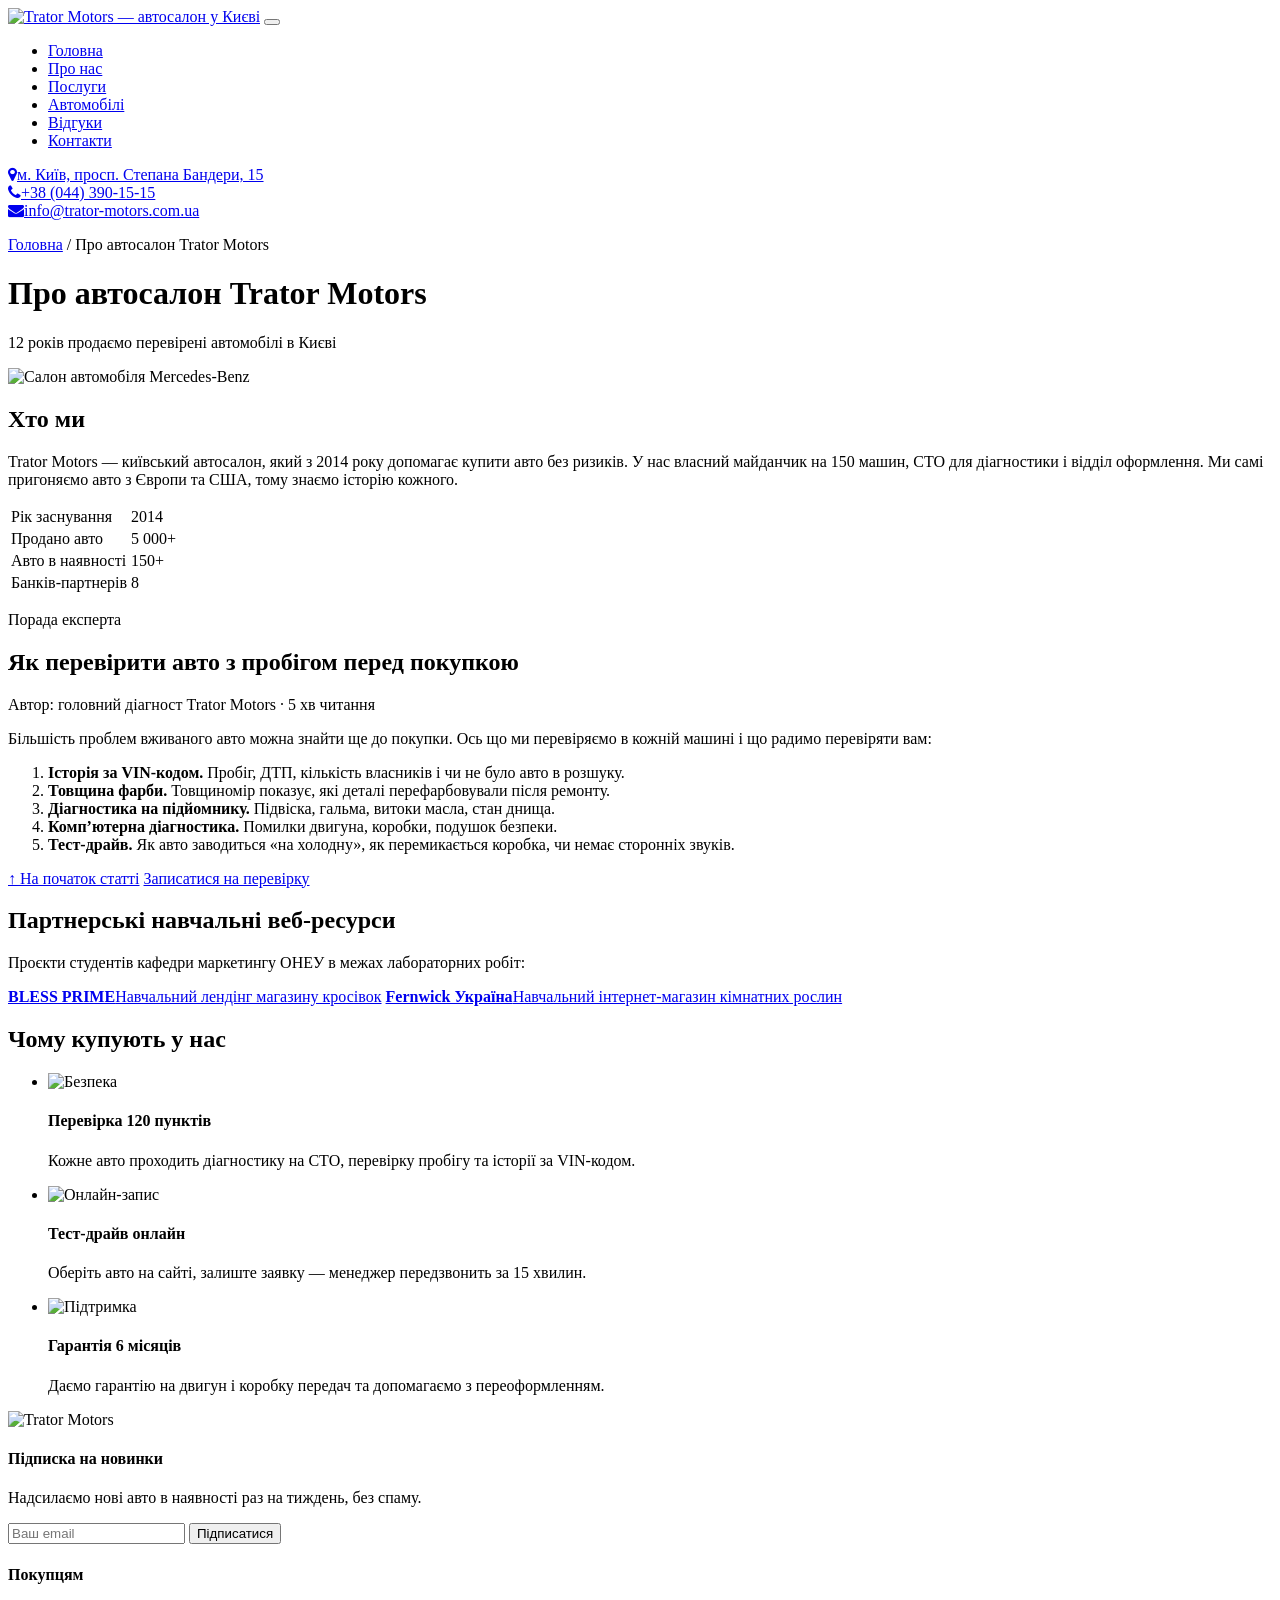
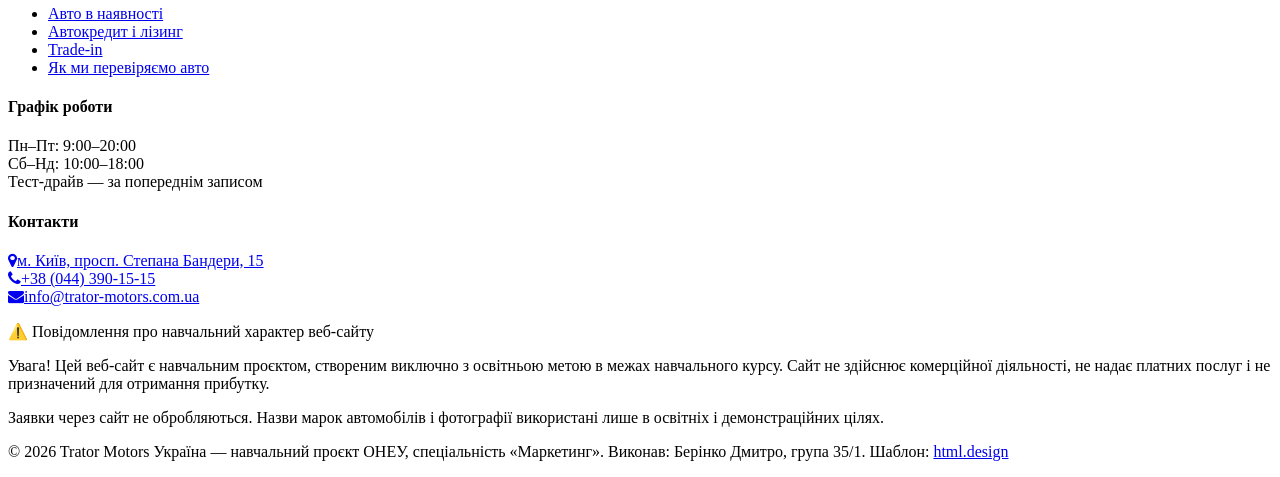
==== about.html @ 06678c45 "Лендінг Trator Motors: HTML-сторінки та README" ====
<!DOCTYPE html>
<html lang="uk">
   <head>
      <meta charset="utf-8">
      <meta http-equiv="X-UA-Compatible" content="IE=edge">
      <meta name="viewport" content="width=device-width, initial-scale=1">
      <!-- Google tag (gtag.js) -->
      <script async src="https://www.googletagmanager.com/gtag/js?id=G-MRBTRCDM2M"></script>
      <script>
        window.dataLayer = window.dataLayer || [];
        function gtag(){dataLayer.push(arguments);}
        gtag('js', new Date());
        gtag('config', 'G-MRBTRCDM2M');
      </script>
      <!-- Microsoft Clarity -->
      <script type="text/javascript">
          (function(c,l,a,r,i,t,y){
              c[a]=c[a]||function(){(c[a].q=c[a].q||[]).push(arguments)};
              t=l.createElement(r);t.async=1;t.src="https://www.clarity.ms/tag/"+i;
              y=l.getElementsByTagName(r)[0];y.parentNode.insertBefore(t,y);
          })(window, document, "clarity", "script", "z80mg375rn");
      </script>
      <title>Про автосалон Trator Motors — перевірені авто в Києві</title>
      <meta name="description" content="Trator Motors — автосалон у Києві з 2014 року: 150+ авто в наявності, перевірка 120 пунктів, гарантія 6 місяців, автокредит і trade-in.">
      <meta name="keywords" content="купити авто Київ, автосалон, вживані авто, авто з пробігом, trade-in, автокредит">
      <meta name="author" content="Берінко Дмитро">
      <link rel="stylesheet" type="text/css" href="css/bootstrap.min.css">
      <link rel="stylesheet" type="text/css" href="css/style.css">
      <link rel="stylesheet" href="css/responsive.css">
      <link rel="stylesheet" href="css/motors.css">
      <link rel="icon" href="images/favicon.png" type="image/png" />
      <link href="https://fonts.googleapis.com/css2?family=Montserrat:wght@400;600;700;800&family=Raleway:wght@400;500;600;700;800&display=swap" rel="stylesheet">
      <link rel="stylesheet" href="https://cdnjs.cloudflare.com/ajax/libs/font-awesome/4.7.0/css/font-awesome.min.css">
   </head>
   <body>
      <!-- header section start -->
      <div class="header_section">
         <div class="container">
            <nav class="navbar navbar-expand-lg navbar-light bg-light">
               <a class="navbar-brand" href="index.html"><img src="images/logo-motors.png" alt="Trator Motors — автосалон у Києві" width="260" height="44"></a>
               <button class="navbar-toggler" type="button" data-toggle="collapse" data-target="#navbarSupportedContent" aria-controls="navbarSupportedContent" aria-expanded="false" aria-label="Меню">
               <span class="navbar-toggler-icon"></span>
               </button>
               <div class="collapse navbar-collapse" id="navbarSupportedContent">
                  <ul class="navbar-nav ml-auto">
                     <li class="nav-item"><a class="nav-link" href="index.html">Головна</a></li>
                     <li class="nav-item active"><a class="nav-link" href="about.html">Про нас</a></li>
                     <li class="nav-item"><a class="nav-link" href="services.html">Послуги</a></li>
                     <li class="nav-item"><a class="nav-link" href="gallery.html">Автомобілі</a></li>
                     <li class="nav-item"><a class="nav-link" href="client.html">Відгуки</a></li>
                     <li class="nav-item"><a class="nav-link" href="contact.html">Контакти</a></li>
                  </ul>
               </div>
            </nav>
         </div>
      </div>
      <!-- header section end -->
      <div class="call_text_main">
         <div class="container">
            <div class="call_taital">
               <div class="call_text"><a href="contact.html#map"><i class="fa fa-map-marker" aria-hidden="true"></i><span class="padding_left_15">м. Київ, просп. Степана Бандери, 15</span></a></div>
               <div class="call_text"><a href="tel:+380443901515"><i class="fa fa-phone" aria-hidden="true"></i><span class="padding_left_15">+38 (044) 390-15-15</span></a></div>
               <div class="call_text"><a href="mailto:info@trator-motors.com.ua"><i class="fa fa-envelope" aria-hidden="true"></i><span class="padding_left_15">info@trator-motors.com.ua</span></a></div>
            </div>
         </div>
      </div>
      <div class="page_head">
         <div class="container">
            <p class="page_head__crumbs"><a href="index.html">Головна</a> / Про автосалон Trator Motors</p>
            <h1 class="page_head__title">Про автосалон Trator Motors</h1>
            <p class="page_head__text">12 років продаємо перевірені автомобілі в Києві</p>
         </div>
      </div>
      <div class="about_section layout_padding">
         <div class="container">
            <div class="about_section_2">
               <div class="row">
                  <div class="col-md-6"><div class="image_iman"><img src="images/interior.webp" class="about_img" alt="Салон автомобіля Mercedes-Benz" width="900" height="640" loading="lazy"></div></div>
                  <div class="col-md-6">
                     <div class="about_taital_box">
                        <h2 class="about_taital">Хто <span class="accent">ми</span></h2>
                        <p class="about_text">Trator Motors — київський автосалон, який з 2014 року допомагає купити авто без ризиків. У нас власний майданчик на 150 машин, СТО для діагностики і відділ оформлення. Ми самі пригоняємо авто з Європи та США, тому знаємо історію кожного.</p>
                        <table class="facts_table">
                           <tr><td>Рік заснування</td><td>2014</td></tr>
                           <tr><td>Продано авто</td><td>5 000+</td></tr>
                           <tr><td>Авто в наявності</td><td>150+</td></tr>
                           <tr><td>Банків-партнерів</td><td>8</td></tr>
                        </table>
                     </div>
                  </div>
               </div>
            </div>
         </div>
      </div>
      <div class="article_box layout_padding">
         <div class="container">
            <article class="article_card">
               <a id="check"></a>
               <p class="article_card__tag">Порада експерта</p>
               <h2 class="article_card__title">Як перевірити авто з пробігом перед покупкою</h2>
               <p class="article_card__meta">Автор: головний діагност Trator Motors · 5 хв читання</p>
               <p>Більшість проблем вживаного авто можна знайти ще до покупки. Ось що ми перевіряємо в кожній машині і що радимо перевіряти вам:</p>
               <ol>
                  <li><b>Історія за VIN-кодом.</b> Пробіг, ДТП, кількість власників і чи не було авто в розшуку.</li>
                  <li><b>Товщина фарби.</b> Товщиномір показує, які деталі перефарбовували після ремонту.</li>
                  <li><b>Діагностика на підйомнику.</b> Підвіска, гальма, витоки масла, стан днища.</li>
                  <li><b>Комп’ютерна діагностика.</b> Помилки двигуна, коробки, подушок безпеки.</li>
                  <li><b>Тест-драйв.</b> Як авто заводиться «на холодну», як перемикається коробка, чи немає сторонніх звуків.</li>
               </ol>
               <div class="article_card__foot">
                  <a href="#check" class="anchor_link">↑ На початок статті</a>
                  <a href="contact.html#order" class="btn--gradient">Записатися на перевірку</a>
               </div>
            </article>
         </div>
      </div>
      <div class="partners_box">
         <div class="container">
            <h2 class="partners_box__title">Партнерські навчальні веб-ресурси</h2>
            <p>Проєкти студентів кафедри маркетингу ОНЕУ в межах лабораторних робіт:</p>
            <div class="partners_grid">
               <a class="partner_card" href="https://mariasheva05.github.io/Shevchenko-Mariia_35-1/" target="_blank" rel="noopener"><strong>BLESS PRIME</strong><span>Навчальний лендінг магазину кросівок</span></a>
               <a class="partner_card" href="https://nazarenko228.github.io/fernwik/fernwick/" target="_blank" rel="noopener"><strong>Fernwick Україна</strong><span>Навчальний інтернет-магазин кімнатних рослин</span></a>
            </div>
         </div>
      </div>

      <div class="choose_section layout_padding">
         <div class="container">
            <div class="row"><div class="col-md-12"><h2 class="choose_taital">Чому купують у нас</h2></div></div>
            <div class="choose_section_2">
               <ul class="row why_list">
                  <li class="col-sm-4">
                     <div class="icon_1"><img src="images/icon-1.png" alt="Безпека" width="50" height="50"></div>
                     <h4 class="safety_text">Перевірка 120 пунктів</h4>
                     <p class="ipsum_text">Кожне авто проходить діагностику на СТО, перевірку пробігу та історії за VIN-кодом.</p>
                  </li>
                  <li class="col-sm-4">
                     <div class="icon_1"><img src="images/icon-2.png" alt="Онлайн-запис" width="50" height="50"></div>
                     <h4 class="safety_text">Тест-драйв онлайн</h4>
                     <p class="ipsum_text">Оберіть авто на сайті, залиште заявку — менеджер передзвонить за 15 хвилин.</p>
                  </li>
                  <li class="col-sm-4">
                     <div class="icon_1"><img src="images/icon-3.png" alt="Підтримка" width="50" height="50"></div>
                     <h4 class="safety_text">Гарантія 6 місяців</h4>
                     <p class="ipsum_text">Даємо гарантію на двигун і коробку передач та допомагаємо з переоформленням.</p>
                  </li>
               </ul>
            </div>
         </div>
      </div>
      <!-- footer section start -->
      <div class="footer_section layout_padding">
         <div class="container">
            <div class="row">
               <div class="col-md-12">
                  <div class="footeer_logo"><img src="images/logo-motors.png" alt="Trator Motors" width="260" height="44"></div>
               </div>
            </div>
            <div class="footer_section_2">
               <div class="row">
                  <div class="col-lg-3 col-sm-6">
                     <h4 class="footer_taital">Підписка на новинки</h4>
                     <p class="footer_text">Надсилаємо нові авто в наявності раз на тиждень, без спаму.</p>
                     <form class="subscribe_form" data-subscribe>
                        <input class="update_mail" type="email" placeholder="Ваш email" required aria-label="Email для підписки">
                        <button class="subscribe_bt" type="submit">Підписатися</button>
                     </form>
                  </div>
                  <div class="col-lg-3 col-sm-6">
                     <h4 class="footer_taital">Покупцям</h4>
                     <ul class="footer_links">
                        <li><a href="gallery.html">Авто в наявності</a></li>
                        <li><a href="services.html#credit">Автокредит і лізинг</a></li>
                        <li><a href="services.html#tradein">Trade-in</a></li>
                        <li><a href="about.html#check">Як ми перевіряємо авто</a></li>
                     </ul>
                  </div>
                  <div class="col-lg-3 col-sm-6">
                     <h4 class="footer_taital">Графік роботи</h4>
                     <p class="lorem_text">Пн–Пт: 9:00–20:00<br>Сб–Нд: 10:00–18:00<br>Тест-драйв — за попереднім записом</p>
                  </div>
                  <div class="col-lg-3 col-sm-6">
                     <h4 class="footer_taital">Контакти</h4>
                     <div class="location_text"><a href="contact.html#map"><i class="fa fa-map-marker" aria-hidden="true"></i><span class="padding_left_15">м. Київ, просп. Степана Бандери, 15</span></a></div>
                     <div class="location_text"><a href="tel:+380443901515"><i class="fa fa-phone" aria-hidden="true"></i><span class="padding_left_15">+38 (044) 390-15-15</span></a></div>
                     <div class="location_text"><a href="mailto:info@trator-motors.com.ua"><i class="fa fa-envelope" aria-hidden="true"></i><span class="padding_left_15">info@trator-motors.com.ua</span></a></div>
                  </div>
               </div>
            </div>
            <div class="educational-notice">
               <p class="educational-notice__title">⚠️ Повідомлення про навчальний характер веб-сайту</p>
               <p class="educational-notice__text">Увага! Цей веб-сайт є навчальним проєктом, створеним виключно з освітньою метою в межах навчального курсу. Сайт не здійснює комерційної діяльності, не надає платних послуг і не призначений для отримання прибутку.</p>
               <p class="educational-notice__more">Заявки через сайт не обробляються. Назви марок автомобілів і фотографії використані лише в освітніх і демонстраційних цілях.</p>
            </div>
         </div>
      </div>
      <!-- footer section end -->
      <div class="copyright_section">
         <div class="container">
            <div class="row">
               <div class="col-sm-12">
                  <p class="copyright_text">© 2026 Trator Motors Україна — навчальний проєкт ОНЕУ, спеціальність «Маркетинг». Виконав: Берінко Дмитро, група 35/1. Шаблон: <a href="https://html.design/" target="_blank" rel="noopener">html.design</a></p>
               </div>
            </div>
         </div>
      </div>
      <script src="js/jquery.min.js"></script>
      <script src="js/popper.min.js"></script>
      <script src="js/bootstrap.bundle.min.js"></script>
      <script src="js/motors.js"></script>
   </body>
</html>
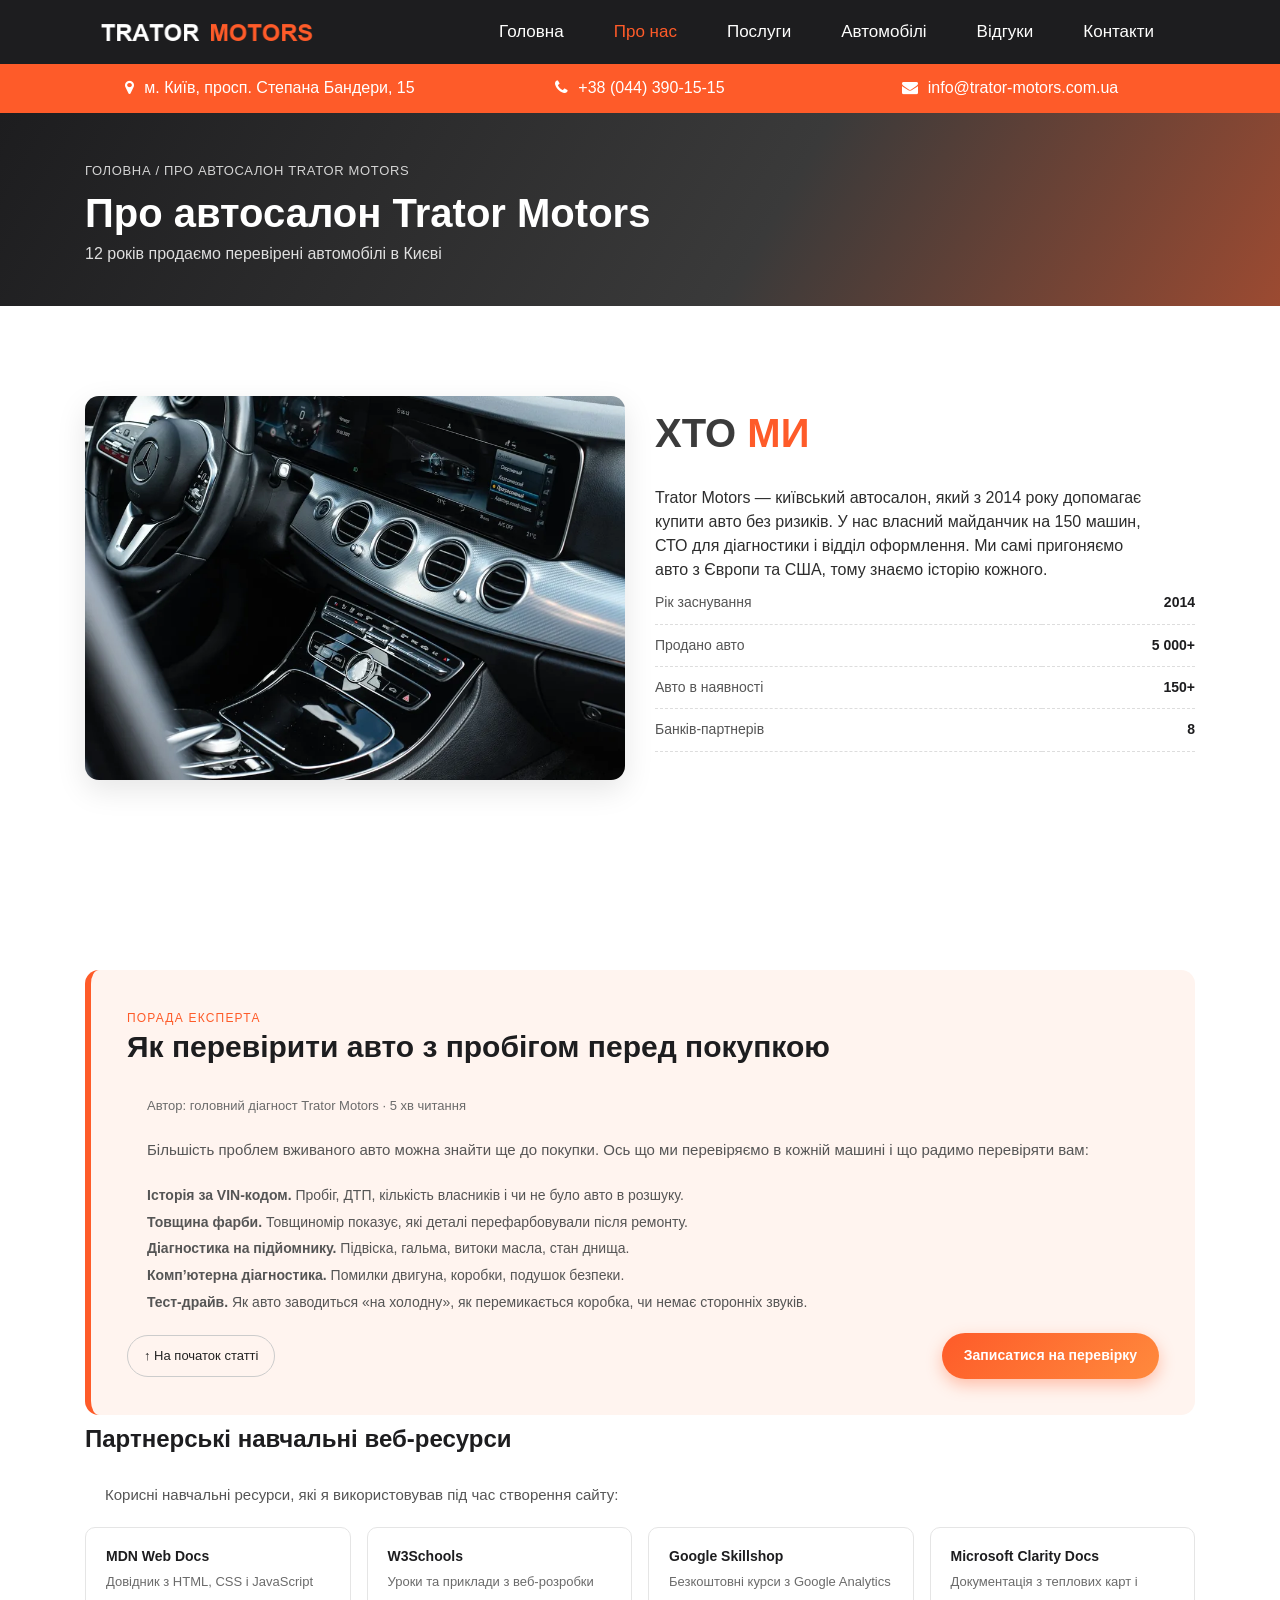
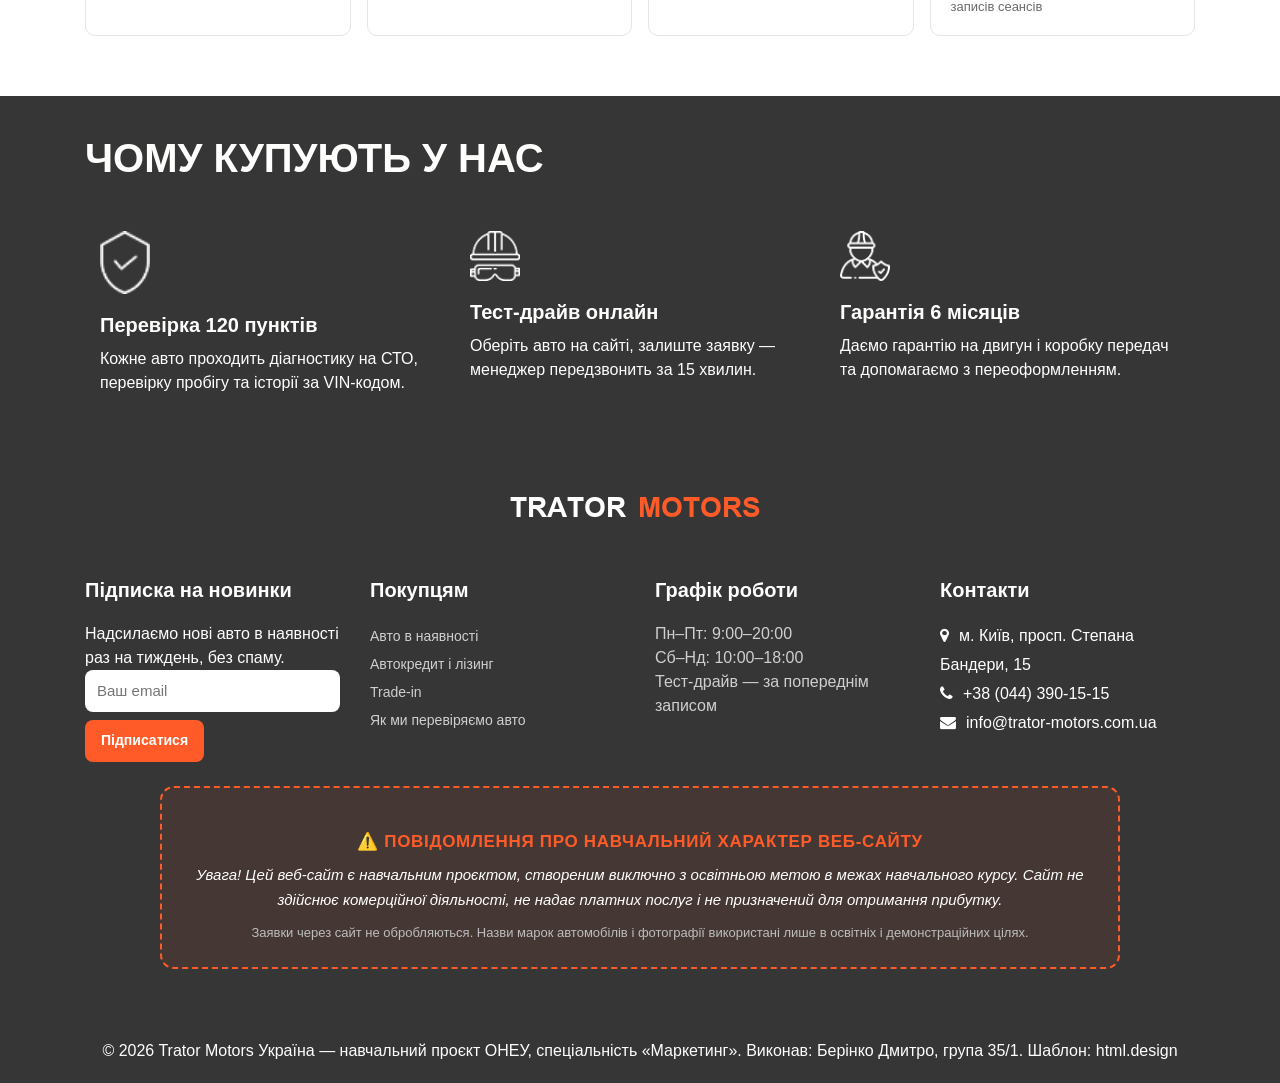
==== commit c79d5546: "Про нас: корисні навчальні ресурси" ====
--- a/about.html
+++ b/about.html
@@ -117,10 +117,12 @@
       <div class="partners_box">
          <div class="container">
             <h2 class="partners_box__title">Партнерські навчальні веб-ресурси</h2>
-            <p>Проєкти студентів кафедри маркетингу ОНЕУ в межах лабораторних робіт:</p>
+            <p>Корисні навчальні ресурси, які я використовував під час створення сайту:</p>
             <div class="partners_grid">
-               <a class="partner_card" href="https://mariasheva05.github.io/Shevchenko-Mariia_35-1/" target="_blank" rel="noopener"><strong>BLESS PRIME</strong><span>Навчальний лендінг магазину кросівок</span></a>
-               <a class="partner_card" href="https://nazarenko228.github.io/fernwik/fernwick/" target="_blank" rel="noopener"><strong>Fernwick Україна</strong><span>Навчальний інтернет-магазин кімнатних рослин</span></a>
+               <a class="partner_card" href="https://developer.mozilla.org/uk/docs/Learn" target="_blank" rel="noopener"><strong>MDN Web Docs</strong><span>Довідник з HTML, CSS і JavaScript</span></a>
+               <a class="partner_card" href="https://www.w3schools.com/" target="_blank" rel="noopener"><strong>W3Schools</strong><span>Уроки та приклади з веб-розробки</span></a>
+               <a class="partner_card" href="https://skillshop.withgoogle.com/" target="_blank" rel="noopener"><strong>Google Skillshop</strong><span>Безкоштовні курси з Google Analytics</span></a>
+               <a class="partner_card" href="https://learn.microsoft.com/uk-ua/clarity/" target="_blank" rel="noopener"><strong>Microsoft Clarity Docs</strong><span>Документація з теплових карт і записів сеансів</span></a>
             </div>
          </div>
       </div>
--- a/css/style.css
+++ b/css/style.css
@@ -0,0 +1,1116 @@
+/*--------------------------------------------------------------------- File Name: style.css ---------------------------------------------------------------------*/
+
+
+/*--------------------------------------------------------------------- import Files ---------------------------------------------------------------------*/
+
+@import url(animate.min.css);
+@import url(normalize.css);
+@import url(icomoon.css);
+@import url(css/font-awesome.min.css);
+@import url(meanmenu.css);
+@import url(owl.carousel.min.css);
+@import url(swiper.min.css);
+@import url(slick.css);
+@import url(jquery.fancybox.min.css);
+@import url(jquery-ui.css);
+@import url(nice-select.css);
+
+/*--------------------------------------------------------------------- skeleton ---------------------------------------------------------------------*/
+
+* {
+    box-sizing: border-box !important;
+    transition: ease all 0.5s;
+}
+
+html {
+    scroll-behavior: smooth;
+}
+
+body {
+    color: #666666;
+    font-size: 14px;
+    font-family: 'Raleway', sans-serif;
+    line-height: 1.80857;
+    font-weight: normal;
+    overflow-x: hidden;
+}
+
+a {
+    color: #1f1f1f;
+    text-decoration: none !important;
+    outline: none !important;
+    -webkit-transition: all .3s ease-in-out;
+    -moz-transition: all .3s ease-in-out;
+    -ms-transition: all .3s ease-in-out;
+    -o-transition: all .3s ease-in-out;
+    transition: all .3s ease-in-out;
+}
+
+h1,
+h2,
+h3,
+h4,
+h5,
+h6 {
+    letter-spacing: 0;
+    font-weight: normal;
+    position: relative;
+    padding: 0 0 10px 0;
+    font-weight: normal;
+    line-height: normal;
+    color: #111111;
+    margin: 0
+}
+
+h1 {
+    font-size: 24px
+}
+
+h2 {
+    font-size: 22px
+}
+
+h3 {
+    font-size: 18px
+}
+
+h4 {
+    font-size: 16px
+}
+
+h5 {
+    font-size: 14px
+}
+
+h6 {
+    font-size: 13px
+}
+
+*,
+*::after,
+*::before {
+    -webkit-box-sizing: border-box;
+    -moz-box-sizing: border-box;
+    box-sizing: border-box;
+}
+
+h1 a,
+h2 a,
+h3 a,
+h4 a,
+h5 a,
+h6 a {
+    color: #212121;
+    text-decoration: none!important;
+    opacity: 1
+}
+
+button:focus {
+    outline: none;
+}
+
+ul,
+li,
+ol {
+    margin: 0px;
+    padding: 0px;
+    list-style: none;
+}
+
+p {
+    margin: 20px;
+    font-weight: 300;
+    font-size: 15px;
+    line-height: 24px;
+}
+
+a {
+    color: #222222;
+    text-decoration: none;
+    outline: none !important;
+}
+
+a,
+.btn {
+    text-decoration: none !important;
+    outline: none !important;
+    -webkit-transition: all .3s ease-in-out;
+    -moz-transition: all .3s ease-in-out;
+    -ms-transition: all .3s ease-in-out;
+    -o-transition: all .3s ease-in-out;
+    transition: all .3s ease-in-out;
+}
+
+img {
+    max-width: 100%;
+    height: auto;
+}
+
+ :focus {
+    outline: 0;
+}
+
+.paddind_bottom_0 {
+    padding-bottom: 0 !important;
+}
+
+.btn-custom {
+    margin-top: 20px;
+    background-color: transparent !important;
+    border: 2px solid #ddd;
+    padding: 12px 40px;
+    font-size: 16px;
+}
+
+.lead {
+    font-size: 18px;
+    line-height: 30px;
+    color: #767676;
+    margin: 0;
+    padding: 0;
+}
+
+.form-control:focus {
+    border-color: #ffffff !important;
+    box-shadow: 0 0 0 .2rem rgba(255, 255, 255, .25);
+}
+
+.navbar-form input {
+    border: none !important;
+}
+
+.badge {
+    font-weight: 500;
+}
+
+blockquote {
+    margin: 20px 0 20px;
+    padding: 30px;
+}
+
+button {
+    border: 0;
+    margin: 0;
+    padding: 0;
+    cursor: pointer;
+}
+
+.full {
+    float: left;
+    width: 100%;
+}
+
+.layout_padding {
+    padding-top: 100px;
+    padding-bottom: 0px;
+}
+
+.padding_0 {
+    padding: 0px;
+}
+
+
+/* header section start */
+
+.header_section {
+    width: 100%;
+    float: left;
+    background-color: #0e0c06;
+    height: auto;
+    background-size: 100%;
+}
+
+.header_bg {
+    width: 100%;
+    float: left;
+    background: #1d1d1d
+    height: auto;
+    background-size: 100%;
+}
+
+.bg-light {
+    background-color: transparent !important;
+}
+
+.mr-auto,
+.mx-auto {
+    margin: 0 auto;
+    text-align: center;
+}
+
+.navbar-expand-lg .navbar-nav .nav-link {
+    padding: 0px 20px;
+    font-size: 17px;
+    color: #fefefd;
+    margin: 0px 5px;
+}
+
+.navbar-light .navbar-nav .nav-link:focus,
+.navbar-light .navbar-nav .nav-link:hover {
+    color: #fe5b29;
+}
+
+
+.navbar-brand {
+    margin: 0px;
+    float: right;
+}
+
+.call_text_main{
+    width: 100%;
+    float: left;
+    background-color: #fe5b29;
+    height: auto;
+    padding: 10px 0px;
+}
+
+.call_taital{
+    width: 100%;
+    display: flex;
+}
+
+.call_text {
+    width: 100%;
+    margin: 0 auto;
+    text-align: center;
+}
+
+.call_text a {
+    width: 100%;
+    float: left;
+    color: #ffffff;
+    font-size: 16px;
+    padding: 0px 20px;
+}
+
+.call_text a:hover {
+    color: #363636;
+}
+
+.padding_left_15 {
+    padding-left: 10px;
+}
+
+/* header section end */
+
+
+/* banner section start */
+
+.banner_section {
+    width: 100%;
+    float: left;
+    background-image: url(../images/banner-bg.png);
+    height: auto;
+    background-size: 100%;
+    padding: 200px 0px 160px 0px;
+}
+
+.banner_taital_main {
+    width: 100%;
+    float: left;
+}
+
+.banner_taital {
+    width: 100%;
+    font-size: 60px;
+    color: #2c2c2c;
+    font-weight: 800;
+    line-height: 70px;
+}
+
+.banner_text {
+    width: 80%;
+    float: left;
+    font-size: 16px;
+    color: #403f3f;
+    margin: 20px 0px 0px 0px;
+}
+
+.btn_main {
+    width: 100%;
+    float: left;
+    padding-top: 40px;
+}
+
+.contact_bt {
+    width: 175px;
+    float: left;
+}
+
+.contact_bt a {
+    width: 100%;
+    float: left;
+    font-size: 18px;
+    background-color: #fe5b29;
+    color: #fcf8f8;
+    text-align: center;
+    padding: 10px;
+}
+
+.contact_bt a:hover {
+    color: #fcf8f8;
+    background-color: #363636;
+}
+
+.contact_bt.active a {
+    color: #fcf8f8;
+    background-color: #363636;
+    margin-left: 10px;
+}
+
+.banner_img {
+    width: 100%;
+    float: left;
+    text-align: center;
+    display: none;
+}
+
+#banner_slider a.carousel-control-prev {
+    left: -120px;
+    top: 155px;
+    right: initial;
+}
+
+#banner_slider a.carousel-control-next {
+    right: initial;
+    top: 100px;
+    left: -120px;
+    color: #fcf8f8;
+    background-color: #363636;
+}
+
+#banner_slider .carousel-control-next,
+#banner_slider .carousel-control-prev {
+    width: 55px;
+    height: 55px;
+    opacity: 1;
+    font-size: 30px;
+    color: #fcf8f8;
+    background-color: #fe5b29;
+}
+
+#banner_slider .carousel-control-next:focus,
+#banner_slider .carousel-control-next:hover,
+#banner_slider .carousel-control-prev:focus,
+#banner_slider .carousel-control-prev:hover {
+    color: #fcf8f8;
+    background-color: #363636;
+}
+
+/* banner section end */
+
+/* about section start */
+
+.about_section {
+    width: 100%;
+    float: left;
+    padding: 90px 0px;
+}
+
+.about_section_2 {
+    width: 100%;
+    float: left;
+}
+
+.about_taital {
+    width: 100%;
+    float: left;
+    font-size: 40px;
+    color: #3b3b3b;
+    text-transform: uppercase;
+    font-weight: bold;
+    padding-bottom: 0px;
+}
+
+.about_taital_box {
+    width: 100%;
+    float: left;
+    padding-top: 15px;
+}
+
+.about_img {
+    width: 100%;
+}
+
+.about_text {
+    width: 91%;
+    float: left;
+    font-size: 16px;
+    color: #2d2d2d;
+    margin: 30px 0px 0px 0px;
+}
+
+.readmore_btn {
+    width: 170px;
+    float: left;
+    margin-top: 40px;
+}
+
+.readmore_btn a {
+    width: 100%;
+    float: left;
+    font-size: 18px;
+    color: #fcf8f8;
+    background-color: #fe5b29;
+    border-radius: 3px;
+    padding: 10px;
+    text-align: center;
+}
+
+.readmore_btn a:hover {
+    color: #fcf8f8;
+    background-color: #363636;
+}
+
+
+/* about section end */
+
+/* search section start */
+/* select box section start */
+
+.search_section {
+    width: 100%;
+    float: left;
+    background-color: #363636;
+    height: auto;
+    padding: 40px 0px;
+    background-size: cover;
+}
+
+.select_box_section {
+    width: 100%;
+    float: left;
+}
+
+.search_taital{
+    width: 100%;
+    float: left;
+    font-size: 40px;
+    color: #fefefd;
+    font-weight: bold;
+}
+.search_text{
+    width: 100%;
+    float: left;
+    font-size: 16px;
+    color: #fefefd;
+    margin: 0px;
+}
+
+.select_box_main {
+    width: 100%;
+    height: auto;
+    padding: 40px 0px 0px 0px;
+}
+
+.md-outline.select-wrapper+label {
+    top: .5em !important;
+    z-index: 2 !important;
+}
+
+.nice-select {
+    width: 100%;
+    background-color: #ffffff !important;
+    border: 0px;
+    border-radius: 3px;
+}
+
+span.current {
+    color: #1a1a1a;
+}
+
+.nice-select:after {
+    width: 10px;
+    height: 10px;
+}
+
+.nice-select {
+    color: #363636;
+    font-size: 18px;
+}
+
+.search_btn {
+    width: 170px;
+    float: left;
+}
+
+.search_btn a {
+    width: 100%;
+    float: left;
+    font-size: 18px;
+    color: #fefefd;
+    background-color: #fe5b29;
+    padding: 10px;
+    text-align: center;
+    text-transform: uppercase;
+    font-weight: bold;
+    border-radius: 3px;
+}
+
+.search_btn a:hover {
+    color: #363636;
+    background-color: #ffffff;
+}
+
+
+/* select box section end */
+/* search section end */
+
+
+/* gallery section start */
+
+.gallery_section {
+    width: 100%;
+    float: left;
+    padding: 90px 0px;
+}
+
+.gallery_taital {
+    width: 100%;
+    float: left;
+    font-size: 40px;
+    color: #3b3b3b;
+    text-transform: uppercase;
+    text-align: center;
+    font-weight: bold;
+    padding-bottom: 0px;
+}
+
+.gallery_section_2 {
+    width: 100%;
+    float: left;
+    padding-top: 30px;
+}
+
+.gallery_img img {
+    width: 100%;
+    float: left;
+    min-height: 182px;
+}
+
+.gallery_box {
+    width: 100%;
+    float: left;
+    background-color: #ffffff;
+    height: auto;
+    padding: 20px 20px;
+    box-shadow: 0px 0px 6px 6px #f4f3f2;
+}
+.gallery_box:hover {
+    box-shadow: 0px 0px 0px 0px;
+}
+
+.types_text {
+    width: 100%;
+    float: left;
+    font-size: 22px;
+    color: #2f2e2d;
+    text-align: center;
+    font-weight: bold;
+    text-transform: uppercase;
+    margin-top: 30px;
+}
+
+.looking_text {
+    width: 100%;
+    float: left;
+    font-size: 18px;
+    color: #fe5b29;
+    text-align: center;
+    margin: 0px;
+    font-weight: bold;
+}
+
+.read_bt {
+    width: 150px;
+    margin: 0 auto;
+    text-align: center;
+    padding-top: 20px;
+    display: flex;
+}
+
+.read_bt a {
+    width: 100%;
+    float: left;
+    font-size: 16px;
+    color: #fefefd;
+    text-align: center;
+    background-color: #fe5b29;
+    font-weight: bold;
+    padding: 10px;
+}
+
+.read_bt a:hover {
+    color: #fefefd;
+    background-color: #363636;
+}
+
+#main_slider a.carousel-control-prev {
+    left: -50px;
+    top: 170px;
+}
+
+#main_slider a.carousel-control-next {
+    right: -50px;
+    top: 170px;
+
+}
+
+#main_slider .carousel-control-next,
+#main_slider .carousel-control-prev {
+    width: 55px;
+    height: 55px;
+    opacity: 1;
+    font-size: 16px;
+    color: #fefefd;
+    background-color: #4a4949;
+}
+
+#main_slider .carousel-control-next:focus,
+#main_slider .carousel-control-next:hover,
+#main_slider .carousel-control-prev:focus,
+#main_slider .carousel-control-prev:hover {
+    color: #fefefd;
+    background-color: #f01c1c;
+}
+
+
+/* gallery section end */
+
+/* choose section start */
+
+.choose_section{
+    width: 100%;
+    float: left;
+    background-color: #363636;
+    height: auto;
+    padding: 40px 0px;
+}
+
+.choose_taital{
+    width: 100%;
+    float: left;
+    font-size: 40px;
+    color: #fefefd;
+    text-transform: uppercase;
+    font-weight: bold;
+}
+
+.choose_section_2{
+    width: 100%;
+    float: left;
+    padding-top: 40px;
+}
+
+.icon_1 {
+    width: 100%;
+    float: left;
+    min-height: 50px;
+}
+
+.safety_text{
+    width: 100%;
+    float: left;
+    color: #fefefd;
+    font-size: 20px;
+    font-weight: bold;
+    padding-top: 20px;
+}
+
+.ipsum_text {
+    width: 100%;
+    float: left;
+    color: #fefefd;
+    font-size: 16px;
+    margin: 0px;
+}
+
+/* choose section end */
+
+/* client section start */
+
+.client_section {
+    width: 100%;
+    float: left;
+}
+
+.client_taital {
+    width: 100%;
+    float: left;
+    font-size: 40px;
+    color: #292828;
+    text-transform: uppercase;
+    font-weight: bold;
+    text-align: center;
+}
+
+.client_section_2 {
+    width: 60%;
+    margin: 0 auto;
+    margin-bottom: 20px;
+    padding-top: 90px;
+}
+
+.client_taital_box {
+    width: 100%;
+    float: left;
+    background-color: #ffffff;
+    height: auto;
+    padding: 0px 20px 30px 20px;
+    box-shadow: 0px 0px 10px 10px #ebebea;
+}
+
+.client_img {
+    width: 100%;
+    text-align: center;
+    position: relative;
+    top: -30px;
+}
+
+.moark_text {
+    width: 100%;
+    float: left;
+    font-size: 24px;
+    color: #1d1f1e;
+    font-weight: bold;
+    text-align: center;
+    padding: 0px 0px 20px 0px; 
+}
+
+.client_text {
+    width: 100%;
+    float: left;
+    font-size: 16px;
+    color: #282828;
+    margin: 0px;
+    text-align: center;
+}
+
+.quick_icon{
+    width: 100%;
+    float: left;
+    text-align: center;
+    margin-top: 50px;
+}
+
+#custom_slider a.carousel-control-prev {
+    left: 80px;
+    top: 270px;
+}
+
+#custom_slider a.carousel-control-next {
+    right: 80px;
+    top: 270px;
+
+}
+
+#custom_slider .carousel-control-next,
+#custom_slider .carousel-control-prev {
+    width: 55px;
+    height: 55px;
+    opacity: 1;
+    font-size: 30px;
+    color: #fefefd;
+    background-color: #fa5a29;
+}
+
+#custom_slider .carousel-control-next:focus,
+#custom_slider .carousel-control-next:hover,
+#custom_slider .carousel-control-prev:focus,
+#custom_slider .carousel-control-prev:hover {
+    color: #fefefd;
+    background-color: #363636;
+}
+
+
+/* client section end */
+
+/* contact section start */
+
+.contact_section {
+    width: 100%;
+    float: left;
+}
+
+.contact_taital {
+    width: 100%;
+    float: left;
+    font-size: 40px;
+    color: #363636;
+    font-weight: bold;
+    text-align: center;
+    text-transform: uppercase;
+}
+
+.contact_section_2 {
+    width: 100%;
+    margin: 0 auto;
+    padding: 110px 20px 50px 20px;
+    background-color: #fe5b29;
+    border-top-left-radius: 540px;
+    border-top-right-radius: 540px;
+    margin-top: 50px;
+}
+
+.padding_left_0 {
+    padding-left: 0px;
+}
+
+.mail_section_1 {
+    width: 60%;
+    margin: 0 auto;
+}
+
+.mail_text {
+    width: 100%;
+    float: left;
+    font-size: 16px;
+    color: #2a2a2c;
+    border: 0px;
+    background-color: #ffffff;
+    padding: 11px 20px;
+    margin-top: 20px;
+    border-radius: 5px;
+    text-align: center;
+    font-family: 'Poppins', sans-serif;
+}
+
+input.mail_text::placeholder {
+    color: #2a2a2c;
+}
+
+.massage-bt {
+    color: #2a2a2c;
+    width: 100%;
+    height: 110px;
+    font-size: 18px;
+    background-color: #ffffff;
+    padding: 40px 20px 0px 20px;
+    border: 0px;
+    height: 110px;
+    margin-top: 20px;
+    border-radius: 5px;
+    text-align: center;
+    font-family: 'Poppins', sans-serif;
+}
+
+textarea#comment.massage-bt::placeholder {
+    color: #2a2a2c;
+}
+
+.send_bt {
+    width: 170px;
+    margin: 0 auto;
+    text-align: center;
+}
+
+.send_bt a {
+    width: 100%;
+    text-align: center;
+    font-size: 16px;
+    color: #fefefd;
+    background-color: #fe2929;
+    padding: 12px;
+    margin-top: 20px;
+    display: block;
+    border-radius: 5px;
+    text-transform: uppercase;
+    font-weight: bold;
+}
+
+.send_bt a:hover {
+    color: #363636;
+    background-color: #ffffff;
+}
+
+.map_main {
+    width: 100%;
+    float: left;
+    margin-top: 90px;
+}
+
+
+/* contact section end */
+
+
+/* footer section start */
+
+.footer_section {
+    width: 100%;
+    float: left;
+    height: auto;
+    background-color: #363636;
+    background-size: 100%;
+    padding: 50px 0px;
+}
+
+.footeer_logo{
+    width: 100%;
+    float: left;
+    text-align: center;
+}
+
+.footer_section_2{
+    width: 100%;
+    float: left;
+    padding-top: 50px;
+}
+
+.footer_taital {
+    width: 100%;
+    float: left;
+    font-size: 26px;
+    color: #fefefd;
+    font-weight: bold;
+    padding-bottom: 20px;
+}
+
+.lorem_text {
+    width: 60%;
+    float: left;
+    font-size: 16px;
+    color: #fefefd;
+    margin: 0px;
+}
+
+.footer_text {
+    width: 100%;
+    float: left;
+    font-size: 16px;
+    color: #fefefd;
+    margin: 0px;
+}
+
+.social_icon {
+    width: 100%;
+    float: left;
+    margin-top: 10px;
+}
+
+.social_icon ul {
+    margin: 0px;
+    padding: 0px;
+}
+
+.social_icon li {
+    float: left;
+}
+
+.social_icon li a {
+    float: left;
+    padding: 2px 7px;
+    background-color: #ffffff;
+    color: #2e2e2e;
+    border-radius: 100%;
+    font-size: 20px;
+    margin-right: 5px;
+    width: 41px;
+    text-align: center;
+    margin-top: 10px;
+}
+
+.social_icon li a:hover {
+    background-color: #fe5b29;
+    color: #ffffff;
+}
+
+.update_mail {
+    color: #ffffff;
+    width: 100%;
+    height: 55px;
+    font-size: 18px;
+    padding: 10px 20px 0px 0px;
+    background-color: transparent;
+    border-bottom: 1px solid #ffffff !important;
+    border: 0px;
+    margin: 0 auto;
+    justify-content: center;
+    align-items: center;
+    display: block;
+}
+
+textarea#comment::placeholder {
+    color: #fff;
+}
+
+.subscribe_bt {
+    width: 140px;
+    float: right;
+    margin-top: 20px;
+}
+
+.subscribe_bt a {
+    width: 100%;
+    float: left;
+    color: #ffffff;
+    font-size: 16px;
+    padding: 8px 0px;
+    text-transform: uppercase;
+    background-color: #fe5b29;
+    text-align: center;
+    border-radius: 3px;
+}
+
+.subscribe_bt a:hover {
+    color: #363636;
+    background-color: #ffffff;
+}
+
+.location_text {
+    width: 100%;
+    float: left;
+}
+
+.location_text a {
+    width: 100%;
+    float: left;
+    color: #ffffff;
+    font-size: 16px;
+}
+
+.location_text a:hover {
+    color: #fe5b29;
+}
+
+.padding_left_15 {
+    padding-left: 10px;
+}
+
+
+
+/* footer section end */
+
+
+/* copyright section start */
+
+.copyright_section {
+    width: 100%;
+    float: left;
+    background-color: #363636;
+    height: auto;
+}
+
+.copyright_text {
+    width: 100%;
+    float: left;
+    font-size: 16px;
+    color: #fefefd;
+    text-align: center;
+    margin-left: 0px;
+    font-family: 'Poppins', sans-serif;
+}
+
+.copyright_text a {
+    color: #fefefd;
+}
+
+.copyright_text a:hover {
+    color: #fe5b29;
+}
+
+
+/* copyright section end */
+
+.margin_top90 {
+    margin-top: 90px;
+}
--- a/css/responsive.css
+++ b/css/responsive.css
@@ -0,0 +1,494 @@
+/*--------------------------------------------------------------------- File Name: responsive.css ---------------------------------------------------------------------*/
+
+
+/*------------------------------------------------------------------- 991px x 768px ---------------------------------------------------------------------*/
+
+@media only screen and (min-width: 768px) and (max-width: 991px) {
+    .header-search {
+        padding: 15px 0px;
+    }
+}
+
+
+/*------------------------------------------------------------------- 767px x 599px ---------------------------------------------------------------------*/
+
+@media only screen and (min-width: 599px) and (max-width: 767px) {
+    .logo {
+        text-align: center;
+    }
+    .cart-content-right {
+        padding-bottom: 5px;
+    }
+    .mg {
+        margin: 0px 0px;
+    }
+    .menu-area-main {
+        height: 256px;
+        overflow-y: auto;
+    }
+    .megamenu>.row [class*="col-"] {
+        padding: 0px;
+    }
+    .menu-area-main .megamenu .men-cat {
+        padding: 0px 15px;
+    }
+    .menu-area-main .megamenu .women-cat {
+        padding: 0px 15px;
+    }
+    .menu-area-main .megamenu .el-cat {
+        padding: 0px 15px;
+    }
+    .mean-container .mean-nav ul li a.mean-expand {
+        height: 19px;
+    }
+    .category-box.women-box {
+        display: none;
+    }
+    .cart-box {
+        display: inline-block;
+        margin: 0px 30px;
+    }
+    .wish-box {
+        float: none;
+        margin: 0px 30px;
+        display: inline-block;
+    }
+    .menu-add {
+        display: none;
+    }
+    .category-box {
+        display: none;
+    }
+    .mean-container .mean-nav ul li ol {
+        padding: 0px;
+    }
+    .mean-container .mean-nav ul li a {
+        padding: 10px 20px;
+        width: 94.8%;
+    }
+    .mean-container .mean-nav ul li li a {
+        width: 92%;
+        padding: 1em 4%;
+    }
+    .mean-container .mean-nav ul li li li a {
+        width: 100%;
+    }
+    .header-search {
+        padding: 15px 0px;
+    }
+    #collapseFilter.d-md-block {
+        padding: 30px 0px;
+    }
+}
+
+
+/*------------------------------------------------------------------- 599px x 280px ---------------------------------------------------------------------*/
+
+@media only screen and (min-width: 280px) and (max-width: 599px) {
+    .cart-content-right {
+        padding-bottom: 5px;
+    }
+    .megamenu>.row [class*="col-"] {
+        padding: 0px;
+    }
+    .menu-area-main .megamenu .men-cat {
+        padding: 0px 15px;
+    }
+    .menu-area-main .megamenu .women-cat {
+        padding: 0px 15px;
+    }
+    .menu-area-main .megamenu .el-cat {
+        padding: 0px 15px;
+    }
+    .mean-container .mean-nav ul li a {
+        padding: 1em 4%;
+        width: 92%;
+    }
+    .mean-container .mean-nav ul li li a {
+        width: 90%;
+        padding: 1em 5%;
+    }
+    .mean-container .sub-full.megamenu-categories ol li a {
+        padding: 5px 0px;
+        text-transform: capitalize;
+        width: 100%;
+    }
+    .megamenu .sub-full.megamenu-categories .women-box .banner-up-text a {
+        width: auto;
+        border: none;
+        float: none;
+    }
+    .menu-area-main {
+        height: 45px;
+        overflow-y: auto;
+    }
+    .mean-container .mean-nav ul li a.mean-expand {
+        top: 0;
+    }
+}
+
+@media (min-width: 992px) and (max-width: 1199px) {
+
+    .banner_section {
+        padding: 100px 0px 90px 0px;
+    }
+
+    .gallery_img img {
+        min-height: 147px;
+    }
+
+    .footer_taital {
+        font-size: 22px;
+    }
+
+    .lorem_text {
+        width: 77%;
+    }
+
+    .social_icon li a {
+        padding: 0px 0px;
+        font-size: 19px;
+        width: 35px;
+        margin-top: 10px;
+    }
+    
+    #banner_slider a.carousel-control-prev {
+        left: -120px;
+        top: 155px;
+        right: initial;
+        display: none;
+    }
+
+    #banner_slider a.carousel-control-next {
+        right: initial;
+        top: 100px;
+        left: -120px;
+        display: none;
+    }
+
+
+}
+
+@media (min-width: 768px) and (max-width: 991px) {
+    .navbar {
+        padding: 15px 0px;
+    }
+    .navbar-light .navbar-toggler {
+        color: #fff;
+        border-color: #fff;
+        background: #fff;
+    }
+    .navbar-expand-lg .navbar-nav .nav-link {
+        color: #ffffff;
+        padding: 10px 20px;
+    }
+    .header_section {
+        background-size: cover;
+    }
+    .navbar-expand-lg .navbar-nav .nav-link {
+        text-align: center;
+    }
+
+    .banner_section {
+        padding: 60px 0px 60px 0px;
+    }
+
+    .banner_taital {
+        font-size: 50px;
+        line-height: 50px;
+    }
+
+    .banner_text {
+        width: 100%;
+        margin: 20px 0px 0px 0px;
+    }
+
+    .contact_bt {
+        width: 145px;
+    }
+
+    .about_text {
+        width: 100%;
+        font-size: 15px;
+        margin: 10px 0px 0px 0px;
+    }
+
+    .readmore_btn {
+        margin-top: 20px;
+    }
+
+    .about_img {
+        margin-top: 30px;
+    }
+
+    .search_btn {
+        width: 142px;
+        float: left;
+    }
+
+    .gallery_img img {
+        min-height: 100px;
+    }
+
+    .client_section_2 {
+        width: 90%;
+    }
+
+    #custom_slider a.carousel-control-prev {
+        left: -38px;
+        top: 270px;
+    }
+
+    #custom_slider a.carousel-control-next {
+        right: -38px;
+        top: 270px;
+    }
+
+    .footer_taital {
+        font-size: 31px;
+        margin-top: 20px;
+    }
+}
+
+@media (min-width: 576px) and (max-width: 767px) {
+    
+    .navbar {
+        padding: 15px 0px;
+    }
+    .navbar-light .navbar-toggler {
+        color: #fff;
+        border-color: #fff;
+        background: #fff;
+    }
+    .navbar-expand-lg .navbar-nav .nav-link {
+        color: #ffffff;
+        padding: 10px 20px;
+    }
+    .header_section {
+        background-size: cover;
+    }
+    .navbar-expand-lg .navbar-nav .nav-link {
+        text-align: center;
+    }
+    
+    .call_text_main{
+        display: none;
+    }
+
+    .banner_section{
+        background: #ffffff;
+        padding: 70px 0px 90px 0px;
+    }
+
+    .contact_bt {
+        width: 145px;
+    }
+     
+    .about_section .row{
+        display: flex;
+        flex-direction: column-reverse;
+    }
+
+    .about_section {
+        padding: 0px 0px 90px 0px;
+    }
+
+    .about_text {
+        font-size: 15px;
+    }
+
+    .about_img {
+        margin-top: 40px;
+    }
+    
+    .search_taital {
+        font-size: 26px;
+    }
+
+    .nice-select {
+        margin-bottom: 20px;
+    }
+
+    .search_btn {
+        width: 170px;
+        margin: 0 auto;
+        float: none;
+    }
+
+    .gallery_taital {
+        font-size: 30px;
+    }
+
+    .gallery_section_2 {
+        padding-top: 0px;
+    }
+
+    .gallery_box{
+        margin-top: 30px;
+    }
+
+    .choose_taital {
+        font-size: 30px;
+    }
+
+    .icon_1 {
+        min-height: 50px;
+    }
+
+    .safety_text {
+        font-size: 15px;
+    }
+
+    .client_taital {    
+        font-size: 24px;
+    }
+
+    .client_section_2 {
+        width: 94%;
+    }
+
+    #custom_slider a.carousel-control-next {
+        right: 80px;
+        top: 270px;
+        display: none;
+    }
+
+    #custom_slider a.carousel-control-prev {
+        left: 80px;
+        top: 270px;
+        display: none;
+    }
+
+    .mail_section_1 {
+        width: 90%;
+    }
+
+    .footer_taital {
+        font-size: 30px;
+        margin-top: 20px;
+    }
+
+    .lorem_text {
+        width: 100%;
+    }
+}
+
+@media (max-width: 575px) {
+
+    .navbar {
+        padding: 15px 0px;
+    }
+    .navbar-light .navbar-toggler {
+        color: #fff;
+        border-color: #fff;
+        background: #fff;
+    }
+    .navbar-expand-lg .navbar-nav .nav-link {
+        color: #ffffff;
+        padding: 10px 20px;
+    }
+    .header_section {
+        background-size: cover;
+    }
+    .navbar-expand-lg .navbar-nav .nav-link {
+        text-align: center;
+    }
+    
+    .call_text_main{
+        display: none;
+    }
+
+    .banner_section{
+        background: #ffffff;
+        padding: 70px 0px 90px 0px;
+    }
+
+    .contact_bt {
+        width: 145px;
+    }
+     
+    .about_section .row{
+        display: flex;
+        flex-direction: column-reverse;
+    }
+
+    .about_section {
+        padding: 0px 0px 90px 0px;
+    }
+
+    .about_text {
+        font-size: 15px;
+    }
+
+    .about_img {
+        margin-top: 40px;
+    }
+    
+    .search_taital {
+        font-size: 26px;
+    }
+
+    .nice-select {
+        margin-bottom: 20px;
+    }
+
+    .search_btn {
+        width: 170px;
+        margin: 0 auto;
+        float: none;
+    }
+
+    .gallery_taital {
+        font-size: 30px;
+    }
+
+    .gallery_section_2 {
+        padding-top: 0px;
+    }
+
+    .gallery_box{
+        margin-top: 30px;
+    }
+
+    .choose_taital {
+        font-size: 30px;
+    }
+
+    .icon_1 {
+        margin-top: 20px;
+    }
+
+    .client_taital {    
+        font-size: 24px;
+    }
+
+    .client_section_2 {
+        width: 94%;
+    }
+
+    #custom_slider a.carousel-control-next {
+        right: 80px;
+        top: 270px;
+        display: none;
+    }
+
+    #custom_slider a.carousel-control-prev {
+        left: 80px;
+        top: 270px;
+        display: none;
+    }
+
+    .mail_section_1 {
+        width: 100%;
+    }
+
+    .footer_taital {
+        font-size: 30px;
+        margin-top: 20px;
+    }
+
+    .lorem_text {
+        width: 100%;
+    }
+
+}
--- a/css/motors.css
+++ b/css/motors.css
@@ -0,0 +1,167 @@
+/* ==========================================================================
+   Trator Motors Україна — власні стилі (навчальний проєкт ОНЕУ, «Маркетинг»)
+   Підключається після style.css шаблону, щоб не ламати його стилі.
+   ========================================================================== */
+
+/* 1. Фірмові кольори та шрифти через змінні */
+:root {
+  --accent: #fe5b29;
+  --accent-2: #ff8a3d;
+  --ink: #1d1d1f;
+  --dark: #2b2b2b;
+  --muted: #6b6b6b;
+  --soft: #fff4ef;
+  --radius: 14px;
+  --shadow: 0 10px 30px rgba(0, 0, 0, 0.10);
+}
+body { font-family: 'Raleway', sans-serif; color: #555; }
+h1, h2, h3, .banner_taital, .gallery_taital, .about_taital, .choose_taital, .client_taital, .contact_taital, .search_taital {
+  font-family: 'Montserrat', 'Raleway', sans-serif;
+}
+.accent { color: var(--accent); }
+img { max-width: 100%; height: auto; }
+
+/* 2. Липка шапка з тінню при прокручуванні */
+.header_section { position: sticky; top: 0; z-index: 50; background: #1d1d1f; transition: box-shadow .3s ease; }
+.header_section.is-scrolled { box-shadow: 0 6px 20px rgba(0, 0, 0, .35); }
+.navbar-brand img { width: 220px; height: auto; }
+.navbar-nav .nav-item.active .nav-link { color: var(--accent) !important; }
+
+/* 3. Перший екран */
+.banner_taital { font-weight: 800; }
+.banner_img img { border-radius: 50% 0 0 50% / 60% 0 0 60%; object-fit: cover; box-shadow: var(--shadow); }
+.hero_stats { display: flex; flex-wrap: wrap; gap: 12px; list-style: none; padding: 0; margin: 30px 0 0; }
+.hero_stats li { background: var(--soft); border-radius: 999px; padding: 8px 18px; font-size: 14px; color: var(--ink); }
+.hero_stats b { color: var(--accent); }
+.image_iman img, .about_img { border-radius: var(--radius); box-shadow: var(--shadow); }
+
+/* 4. Заголовок внутрішніх сторінок з градієнтом */
+.page_head { background: linear-gradient(120deg, #1d1d1f 0%, #3a3a3a 60%, var(--accent) 140%); color: #fff; padding: 46px 0 40px; }
+.page_head__crumbs { font-size: 13px; letter-spacing: .05em; text-transform: uppercase; opacity: .8; margin: 0; }
+.page_head__crumbs a { color: #fff; }
+.page_head__title { color: #fff; font-size: clamp(26px, 4vw, 40px); font-weight: 800; margin: 8px 0 6px; padding: 0; }
+.page_head__text { color: rgba(255, 255, 255, .85); margin: 0; font-size: 16px; }
+
+/* 5. Пошук */
+.search_btn { width: 100%; border: 0; cursor: pointer; }
+.select_box_section select { width: 100%; height: 44px; border-radius: 8px; border: 0; padding: 0 12px; }
+
+/* 6. Картки авто: тінь, підйом і збільшення фото при наведенні */
+.gallery_box { border-radius: var(--radius); overflow: hidden; background: #fff; transition: transform .3s ease, box-shadow .3s ease; height: calc(100% - 30px); }
+.gallery_box:hover { transform: translateY(-6px); box-shadow: var(--shadow); }
+.gallery_img { position: relative; overflow: hidden; }
+.gallery_img img { width: 100%; aspect-ratio: 10 / 7; object-fit: cover; transition: transform .5s ease; }
+.gallery_box:hover .gallery_img img { transform: scale(1.06); }
+.car_badge { position: absolute; top: 12px; left: 12px; z-index: 2; background: var(--accent); color: #fff; font-weight: 700; font-size: 13px; padding: 3px 12px; border-radius: 999px; }
+.types_text { text-transform: none; font-size: 19px; margin-top: 14px; }
+.car_specs { display: flex; flex-wrap: wrap; justify-content: center; gap: 6px 14px; list-style: none; padding: 0 12px; margin: 0 0 6px; font-size: 13px; color: var(--muted); }
+.car_specs i { color: var(--accent); }
+.looking_text { font-size: 22px; font-weight: 800; color: var(--ink); font-family: 'Montserrat', sans-serif; }
+.car_btns { display: flex; gap: 10px; justify-content: center; padding: 0 16px 22px; flex-wrap: wrap; }
+.btn_more { background: transparent; border: 2px solid var(--ink); color: var(--ink); border-radius: 999px; padding: 8px 18px; font-weight: 600; cursor: pointer; transition: all .25s ease; }
+.btn_more:hover { background: var(--ink); color: #fff; }
+.read_bt_link, .btn--gradient { display: inline-block; background: linear-gradient(135deg, var(--accent) 0%, var(--accent-2) 100%); color: #fff !important; border-radius: 999px; padding: 10px 22px; font-weight: 700; box-shadow: 0 6px 16px rgba(254, 91, 41, .35); transition: transform .25s ease, box-shadow .25s ease; }
+.read_bt_link:hover, .btn--gradient:hover { transform: translateY(-2px) scale(1.03); box-shadow: 0 10px 24px rgba(254, 91, 41, .45); }
+.center_btn { text-align: center; margin: 10px 0 50px; }
+
+/* 7. Фільтр каталогу */
+.filters_bar { display: flex; flex-wrap: wrap; gap: 10px; justify-content: center; padding-top: 40px; }
+.filter_btn { border: 1px solid #ddd; background: #fff; border-radius: 999px; padding: 8px 20px; font-weight: 600; cursor: pointer; transition: all .2s; }
+.filter_btn:hover { border-color: var(--accent); color: var(--accent); }
+.filter_btn.is-active { background: var(--accent); border-color: var(--accent); color: #fff; }
+.empty_msg { text-align: center; padding: 20px; }
+
+/* 8. Вікно «Детальніше» */
+.car_modal { border: 0; border-radius: var(--radius); overflow: hidden; }
+.car_modal .close { position: absolute; right: 14px; top: 8px; z-index: 3; font-size: 32px; }
+.car_modal__img { width: 100%; height: 100%; object-fit: cover; min-height: 280px; }
+.car_modal__body { padding: 30px; }
+.car_modal__title { font-size: 22px; font-weight: 800; color: var(--ink); }
+.car_modal__price { font-size: 26px; font-weight: 800; color: var(--accent); }
+.car_modal__list { list-style: none; padding: 0; line-height: 2; }
+.car_modal__note { font-size: 13px; color: var(--muted); }
+
+/* 9. Переваги (список ul/li), послуги, стаття, партнери */
+.why_list { list-style: none; padding: 0; margin: 0; }
+.services_section .service_card { background: #fff; border: 1px solid #eee; border-radius: var(--radius); padding: 28px; margin-bottom: 30px; height: calc(100% - 30px); border-top: 4px solid var(--accent); transition: box-shadow .3s; }
+.service_card:hover { box-shadow: var(--shadow); }
+.service_card__icon { font-size: 34px; color: var(--accent); }
+.service_card__title { font-size: 20px; color: var(--ink); margin-top: 12px; text-transform: none; }
+.facts_table { width: 100%; margin-top: 16px; border-collapse: collapse; }
+.facts_table td { padding: 8px 0; border-bottom: 1px dashed #ddd; }
+.facts_table td:last-child { text-align: right; font-weight: 700; color: var(--ink); }
+.article_card { background: var(--soft); border-radius: var(--radius); padding: 36px; border-left: 6px solid var(--accent); }
+.article_card__tag { text-transform: uppercase; letter-spacing: .1em; font-size: 12px; color: var(--accent); margin: 0; }
+.article_card__title { color: var(--ink); font-size: clamp(22px, 3vw, 30px); font-weight: 800; }
+.article_card__meta { font-size: 13px; color: var(--muted); }
+.article_card ol { padding-left: 20px; line-height: 1.9; }
+.article_card__foot { display: flex; justify-content: space-between; align-items: center; flex-wrap: wrap; gap: 12px; margin-top: 18px; }
+.anchor_link { border: 1px solid #ccc; border-radius: 999px; padding: 8px 16px; font-size: 13px; }
+.partners_box { padding: 10px 0 60px; }
+.partners_box__title { font-size: 24px; color: var(--ink); font-weight: 800; }
+.partners_grid { display: grid; grid-template-columns: repeat(auto-fit, minmax(260px, 1fr)); gap: 16px; }
+.partner_card { display: block; border: 1px solid #e5e5e5; border-radius: 10px; padding: 16px 20px; transition: all .25s ease; }
+.partner_card:hover { border-color: var(--accent); transform: translateY(-2px); box-shadow: 0 6px 16px rgba(254, 91, 41, .15); }
+.partner_card strong { display: block; color: var(--ink); }
+.partner_card span { font-size: 13px; color: var(--muted); }
+
+/* 10. Форма заявки */
+.contact_sub { text-align: center; color: #fff; margin-top: -10px; }
+.mail_section_1 select.mail_text { color: #555; }
+.car_modal .car_modal__body { padding: 30px !important; }
+.send_bt { border: 0; cursor: pointer; display: block; margin: 0 auto; background: var(--ink); color: #fff; padding: 12px 40px; border-radius: 999px; font-weight: 700; transition: transform .2s ease; }
+.send_bt:hover { transform: scale(1.04); }
+.form_msg { margin: 16px auto 0; max-width: 520px; text-align: center; padding: 10px 14px; border-radius: 10px; font-weight: 600; }
+.form_msg.is-ok { background: #e8f8ee; color: #136c34; }
+.form_msg.is-error { background: #fdecec; color: #a12020; }
+
+/* 11. Контакти та карта */
+.contacts_box { padding: 50px 15px; }
+.contacts_box__title { font-size: 24px; color: var(--ink); font-weight: 800; }
+.contacts_list { list-style: none; padding: 0; line-height: 2.4; }
+.contacts_list i { color: var(--accent); width: 22px; }
+#map iframe { border-radius: var(--radius); box-shadow: var(--shadow); }
+
+/* 12. Футер, підписка, навчальне повідомлення */
+.footer_links { list-style: none; padding: 0; line-height: 2; }
+.footer_links a, .lorem_text { color: #cfcfcf; }
+.footer_links a:hover { color: var(--accent); }
+.subscribe_form { display: flex; gap: 8px; flex-wrap: wrap; }
+.subscribe_form .update_mail { height: 42px; flex: 1 1 160px; border-radius: 8px; padding: 0 12px; border: 0; }
+.subscribe_bt { border: 0; background: var(--accent); color: #fff; border-radius: 8px; padding: 0 16px; height: 42px; font-weight: 700; cursor: pointer; }
+.educational-notice { margin: 40px auto 0; max-width: 960px; border: 2px dashed var(--accent); border-radius: var(--radius); padding: 22px 28px; text-align: center; background: rgba(254, 91, 41, .08); }
+.educational-notice__title { color: var(--accent); font-family: 'Montserrat', sans-serif; font-weight: 800; text-transform: uppercase; letter-spacing: .04em; font-size: 17px; margin-bottom: 8px; }
+.educational-notice__text { color: #fff; font-style: italic; margin: 0; line-height: 1.7; }
+.educational-notice__more { color: #bdbdbd; font-size: 13px; margin: 8px 0 0; }
+
+/* Узгодження з «плаваючою» (float) версткою шаблону */
+.page_head, .article_box, .partners_box, .services_section, .center_btn { float: left; width: 100%; }
+.filters_bar, .contacts_box, .empty_msg, .educational-notice { clear: both; }
+.contacts_box { float: none; }
+.banner_section { background-image: none; padding: 90px 0 80px; }
+.banner_img { display: block; }
+.footer_section_2 .col-lg-3 * { float: none !important; }
+.footer_taital { font-size: 20px !important; margin-top: 0 !important; }
+.banner_taital { font-size: clamp(34px, 4.2vw, 52px); line-height: 1.15; }
+.search_btn { width: 100%; height: 44px; background: var(--accent); color: #fff; font-weight: 700; text-transform: uppercase; border-radius: 8px; transition: background .2s; }
+.search_btn:hover { background: #fff; color: var(--ink); }
+.readmore_btn { width: auto; }
+.readmore_btn a { padding: 10px 26px; border-radius: 999px; }
+.send_bt { width: auto; text-transform: uppercase; margin-top: 20px; }
+.lorem_text { width: 100%; }
+.footer_section .col-lg-3 { margin-bottom: 24px; }
+.subscribe_bt { width: auto; float: none; margin: 0; }
+.subscribe_form .update_mail { color: var(--ink); font-size: 15px; padding: 0 12px; border-bottom: 0 !important; display: block; }
+.educational-notice { float: none; }
+.subscribe_form .update_mail { background: #fff !important; }
+.contact_section_2 { padding-top: 90px; }
+
+/* 13. Адаптивність для телефонів */
+@media (max-width: 767px) {
+  .call_taital { flex-direction: column; text-align: center; }
+  .banner_img { margin-top: 30px; }
+  .banner_img img { border-radius: var(--radius); }
+  .article_card { padding: 22px; }
+  .car_modal__body { padding: 20px; }
+  .navbar-brand img { width: 170px; }
+}
